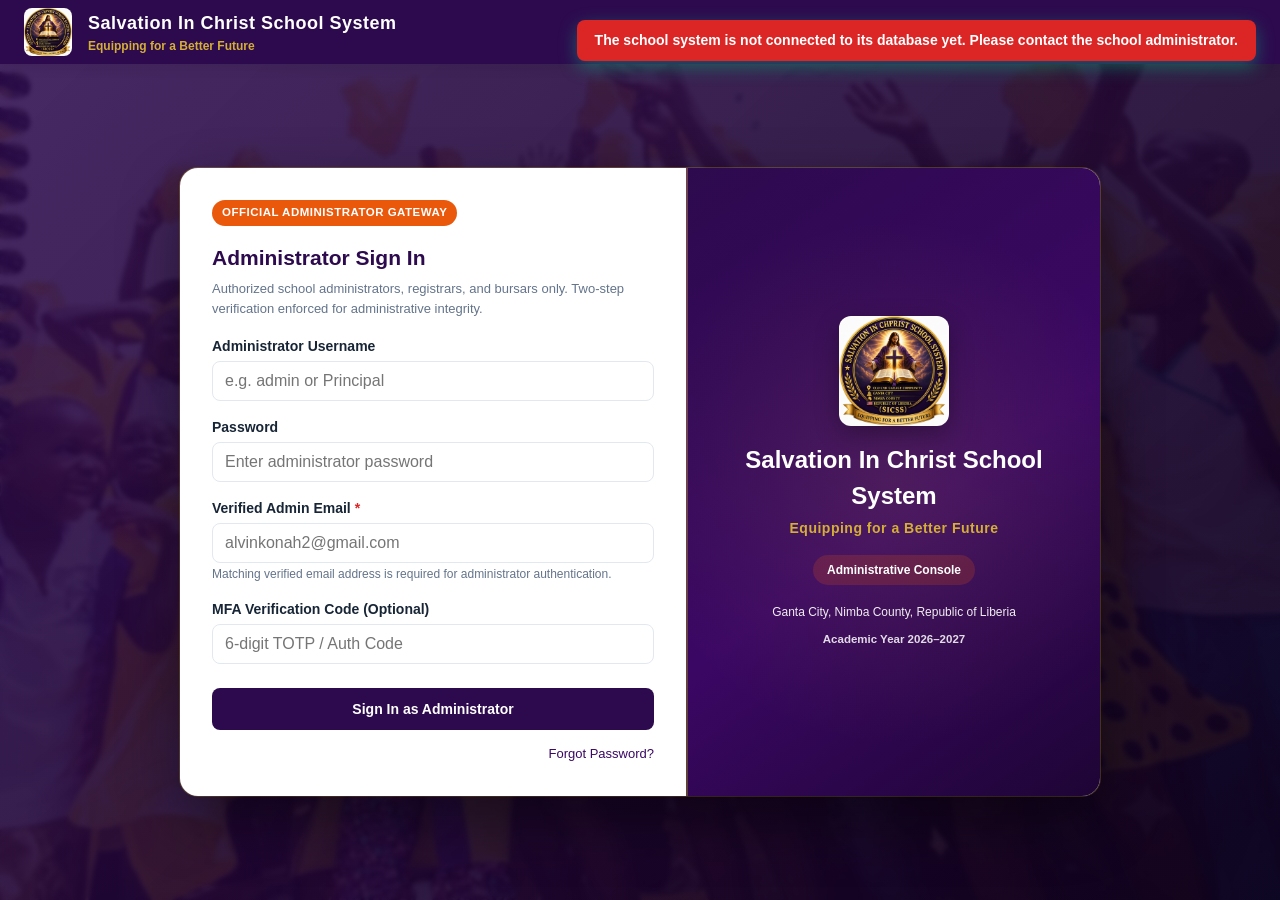
==== admin/index.html @ dda62edd "Add files via upload" ====
<!doctype html>
<html lang="en">
<head>
  <meta charset="utf-8">
  <meta name="robots" content="noindex, nofollow">
  <base href="../">
  <meta name="viewport" content="width=device-width, initial-scale=1, viewport-fit=cover">
  <title>Administrator Sign In - Salvation In Christ School System</title>
  <link rel="manifest" href="manifest-admin.json">
  <meta name="theme-color" content="#2D0A4E">
  <meta name="apple-mobile-web-app-title" content="SICSS Admin">
  <link rel="apple-touch-icon" href="assets/images/school-logo.png">
  <link rel="icon" type="image/png" href="assets/images/school-logo.png">
  <link rel="stylesheet" href="assets/css/tokens.css">
  <link rel="stylesheet" href="assets/css/styles.css">
</head>
<body>

  <!-- Offline Status Bar -->
  <div id="offlineIndicator" class="offline-bar hidden">You are currently offline. Changes are saved locally and will auto-sync when connected.</div>

  <!-- Global Loader Overlay -->
  <div id="globalLoader" class="global-loader-overlay hidden">
    <div class="loader-spinner"></div>
    <div class="loader-text">Communicating with Core System...</div>
  </div>

  <!-- Subtle {Success} Toast -->
  <div id="globalToast" class="global-toast hidden"></div>

  <!-- Site Header -->
  <header id="siteHeader" class="site-header">
    <div class="brand-wrap">
      <img id="headerLogo" src="assets/images/school-logo.png" alt="School Logo" class="brand-logo">
      <div class="brand-text">
        <h1 id="headerSchoolName">Salvation In Christ School System</h1>
        <div id="headerMotto" class="motto">Equipping for a Better Future</div>
      </div>
    </div>
    <div class="header-actions" id="headerActions">
      <!-- Injected post-login -->
    </div>
  </header>

  <!-- Dedicated Administrator Login Screen -->
  <main id="loginScreen" class="gateway-container">

    <!-- Dynamic Animated Slideshow Background (Backgrounds 1 - 6) -->
    <div class="login-bg-slideshow css-animated" aria-hidden="true">
      <div class="slide slide-1 active"></div>
      <div class="slide slide-2"></div>
      <div class="slide slide-3"></div>
      <div class="slide slide-4"></div>
      <div class="slide slide-5"></div>
      <div class="slide slide-6"></div>
      <div class="login-bg-overlay"></div>
    </div>

    <div class="gateway-card">
      
      <!-- Left: Admin Login Form -->
      <div class="gateway-form-pane">
        
        <div style="display: flex; align-items: center; gap: 8px; margin-bottom: 16px;">
          <span class="badge badge-warning" style="font-size: 11.5px; letter-spacing: 0.5px; padding: 4px 10px; background: #ea580c; color: #fff;">OFFICIAL ADMINISTRATOR GATEWAY</span>
        </div>

        <!-- Feedback Alert Container -->
        <div id="loginAlert" class="alert alert-danger hidden" role="alert"></div>

        <!-- Admin Form -->
        <form id="adminLoginForm" class="login-role-form" autocomplete="off" onsubmit="return false;">
          <h2 style="margin: 0 0 6px; color: var(--color-primary); font-size: 21px;">Administrator Sign In</h2>
          <p style="margin: 0 0 18px; font-size: 13px; color: var(--color-text-muted);">
            Authorized school administrators, registrars, and bursars only. Two-step verification enforced for administrative integrity.
          </p>

          <div class="form-group">
            <label class="form-label" for="adminLoginUser">Administrator Username</label>
            <input type="text" id="adminLoginUser" class="input-field" placeholder="e.g. admin or Principal" required autocomplete="username">
          </div>

          <div class="form-group">
            <label class="form-label" for="adminLoginPass">Password</label>
            <input type="password" id="adminLoginPass" class="input-field" placeholder="Enter administrator password" required autocomplete="current-password">
          </div>

          <div class="form-group">
            <label class="form-label" for="adminLoginEmail">Verified Admin Email <span style="color: var(--color-danger);">*</span></label>
            <input type="email" id="adminLoginEmail" class="input-field" placeholder="alvinkonah2@gmail.com" required autocomplete="email">
            <div class="form-hint">Matching verified email address is required for administrator authentication.</div>
          </div>

          <div class="form-group">
            <label class="form-label" for="adminLoginMfa">MFA Verification Code (Optional)</label>
            <input type="text" id="adminLoginMfa" class="input-field" placeholder="6-digit TOTP / Auth Code" maxlength="8">
          </div>

          <button type="submit" id="adminLoginBtn" class="btn btn-primary" style="width: 100%; padding: 12px; margin-top: 8px;">
            Sign In as Administrator
          </button>

          <div style="display: flex; justify-content: flex-end; align-items: center; margin-top: 14px; font-size: 13px;">
            <a href="#" class="forgot-pass-trigger">Forgot Password?</a>
          </div>
        </form>
      </div>

      <!-- Right: Branded School Panel -->
      <div class="gateway-brand-pane">
        <img id="paneLogo" src="assets/images/school-logo.png" alt="School Crest" class="pane-logo">
        <div class="pane-title" id="paneSchoolName">Salvation In Christ School System</div>
        <div class="pane-motto" id="paneMotto">Equipping for a Better Future</div>
        <div class="pane-badge" style="background: rgba(234, 88, 12, 0.2); color: #fff; border-color: rgba(255,255,255,0.3);">Administrative Console</div>
        <div style="margin-top: 18px; font-size: 12px; opacity: 0.92; z-index: 1; font-weight: 500;">
          Ganta City, Nimba County, Republic of Liberia
        </div>
        <div style="margin-top: 10px; font-size: 11.5px; opacity: 0.85; z-index: 1; font-weight: 600;">
          Academic Year 2026–2027
        </div>
      </div>

    </div>
  </main>

  <!-- PWA Install Button (Fixed) -->
  <button id="installAppBtn" class="hidden" type="button" aria-label="Install App" style="display: flex; align-items: center; gap: 6px;">
    <img src="assets/icons/download (2).png" style="width: 16px; height: 16px;" alt="">
    <span>Install App</span>
  </button>

  <!-- Role-specific Panel Mount Point (Loaded post-auth) -->
  <div id="appRoot"></div>

  <!-- Modal Container -->
  <div id="modalContainer"></div>

  <!-- Scripts -->
  <script src="assets/js/config.js?v=2.5"></script>
  <script src="assets/js/api.js?v=2.5"></script>
  <script src="assets/js/reportCard.js?v=2.5"></script>
  <script src="assets/js/auth.js?v=2.5"></script>
  <script src="assets/js/pwaInstall.js?v=2.5"></script>
  <script src="assets/js/app.js?v=2.5"></script>

</body>
</html>
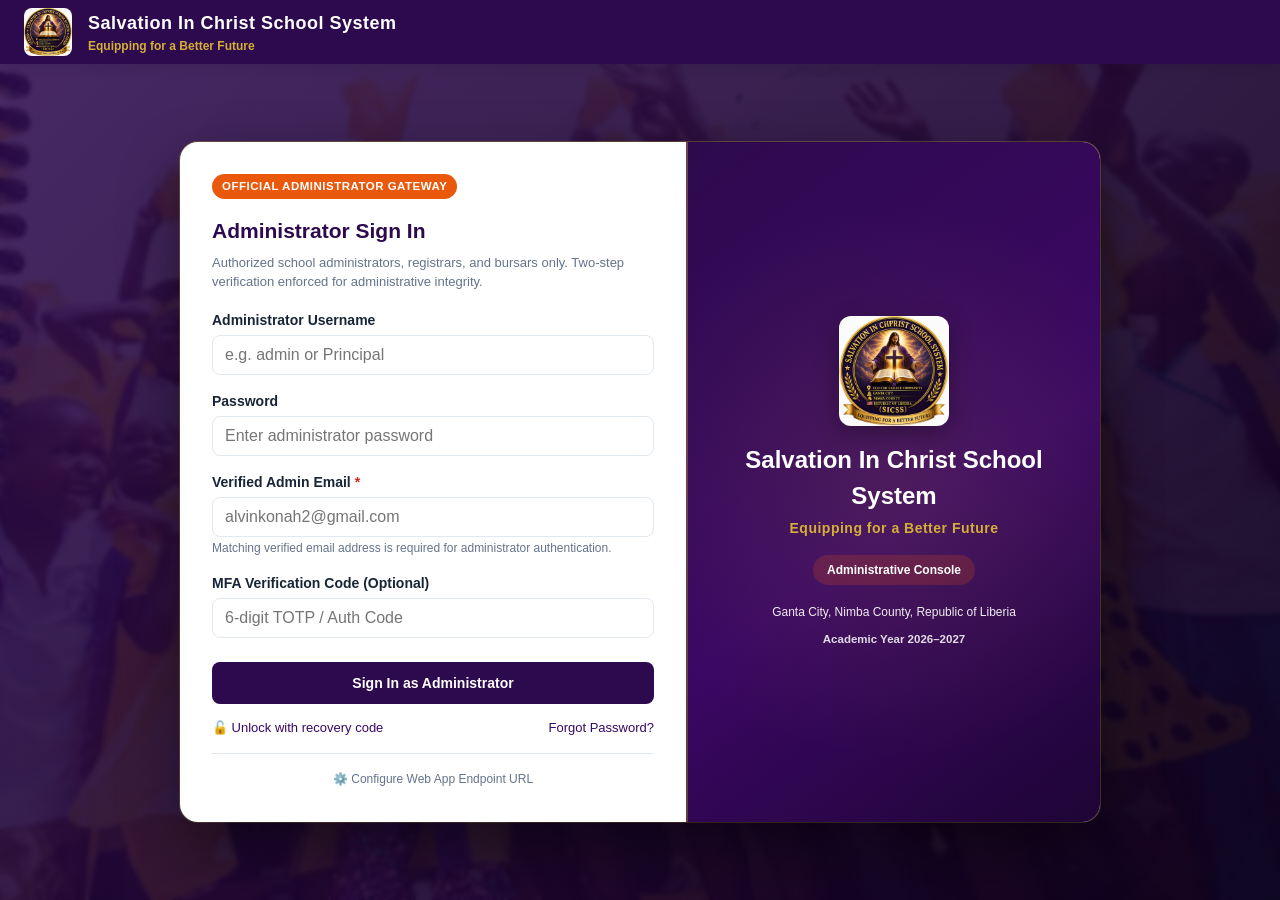
==== commit e09ed348: "Add files via upload" ====
--- a/admin/index.html
+++ b/admin/index.html
@@ -100,8 +100,13 @@
             Sign In as Administrator
           </button>
 
-          <div style="display: flex; justify-content: flex-end; align-items: center; margin-top: 14px; font-size: 13px;">
+          <div style="display: flex; justify-content: space-between; align-items: center; margin-top: 14px; font-size: 13px;">
+            <a href="#" class="recovery-code-trigger" style="margin-right:auto;">🔓 Unlock with recovery code</a>
             <a href="#" class="forgot-pass-trigger">Forgot Password?</a>
+          </div>
+
+          <div style="text-align: center; margin-top: 16px; padding-top: 12px; border-top: 1px solid var(--color-border, #e2e8f0);">
+            <a href="#" id="backendSettingsLink" style="font-size: 12px; color: var(--color-text-muted, #64748b); text-decoration: none;">⚙️ Configure Web App Endpoint URL</a>
           </div>
         </form>
       </div>
